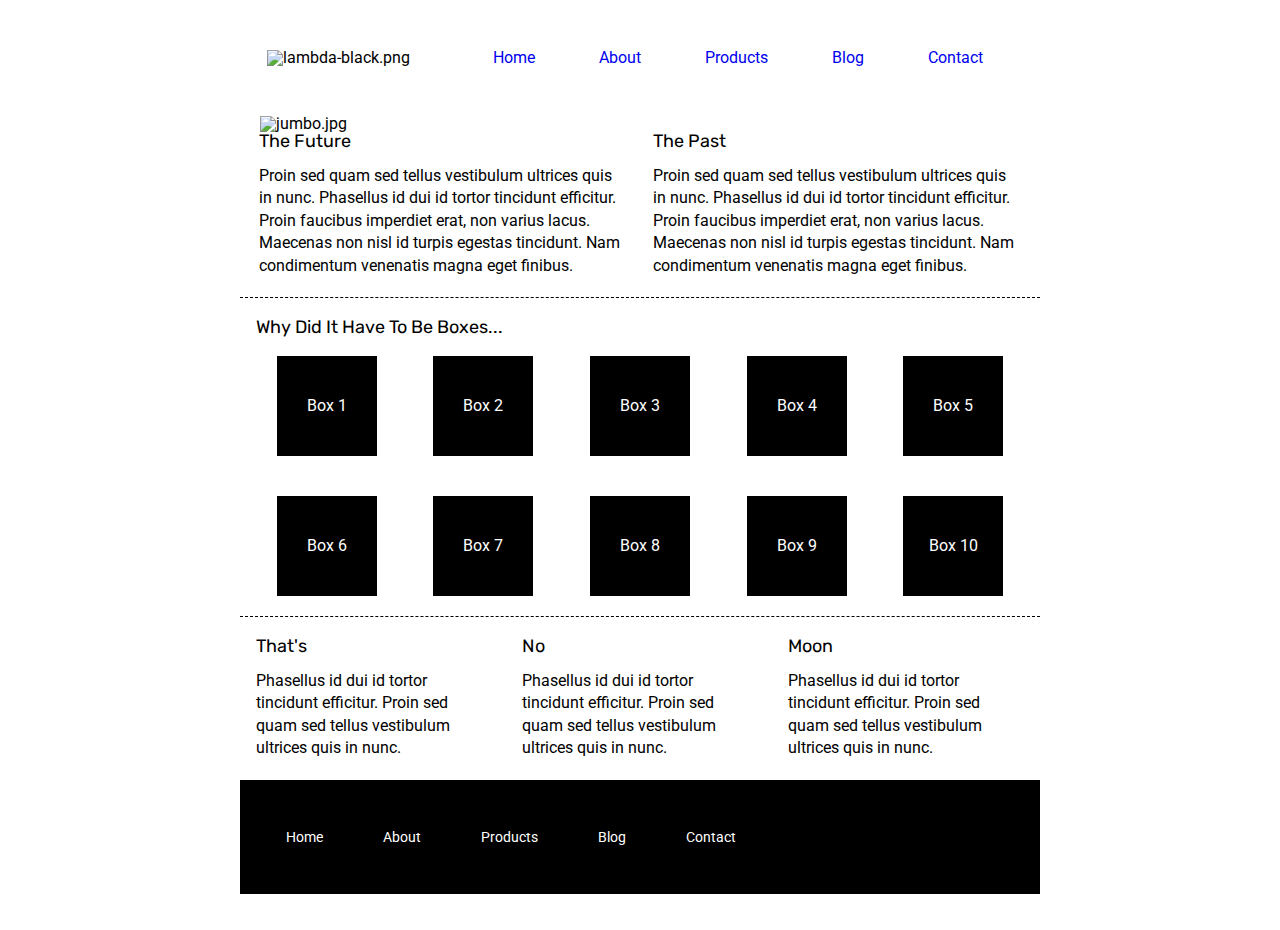
==== index.html @ 3f641ea7 "First Commit" ====
<!doctype html>

<html lang="en">
<head>
  <meta charset="utf-8">

  <title>Sprint Challenge - Home</title>

  <link href="https://fonts.googleapis.com/css?family=Roboto|Rubik" rel="stylesheet">
  <link rel="stylesheet" href="css/index.css">

</head>

<body>
    <div class="container">

        <header class="home navigation">
                <img src="/Users/vanessamclendon/Documents/Projects/Sprint-Challenge--User-Interface/img/lambda-black.png" alt="lambda-black.png">
            <nav>
                <a href="#">Home</a>
                <a href="about.html">About</a>
                <a href="#">Products</a>
                <a href="#">Blog</a>
                <a href="#">Contact</a>
            </nav>  
        </header>
        <img class="home jumbo"src="/Users/vanessamclendon/Documents/Projects/Sprint-Challenge--User-Interface/img/jumbo.jpg" alt="jumbo.jpg">
   
        <section class="top-content">
            <div class="text-container">
                <h2>The Future</h2>
                <p>Proin sed quam sed tellus vestibulum ultrices quis in nunc. Phasellus id dui id tortor tincidunt efficitur. Proin faucibus imperdiet erat, non varius lacus. Maecenas non nisl id turpis egestas tincidunt. Nam condimentum venenatis magna eget finibus.</p>
            </div>
            <div class="text-container">
                <h2>The Past</h2>
                <p>Proin sed quam sed tellus vestibulum ultrices quis in nunc. Phasellus id dui id tortor tincidunt efficitur. Proin faucibus imperdiet erat, non varius lacus. Maecenas non nisl id turpis egestas tincidunt. Nam condimentum venenatis magna eget finibus.</p>
            </div>
        </section>
        
        <section class="middle-content">
        
            <h2>Why Did It Have To Be Boxes...</h2>
            
            <div class="boxes">
                <div class="box box1">Box 1</div>
                <div class="box box2">Box 2</div>
                <div class="box box3">Box 3</div>
                <div class="box box4">Box 4</div>
                <div class="box box5">Box 5</div>
                <div class="box box6">Box 6</div>
                <div class="box box7">Box 7</div>
                <div class="box box8">Box 8</div>
                <div class="box box9">Box 9</div>
                <div class="box box10">Box 10</div>
            </div>
        
        </section>

        <section class="bottom-content">

            <div class="text-container">
                <h2>That's</h2>
                <p>Phasellus id dui id tortor tincidunt efficitur. Proin sed quam sed tellus vestibulum ultrices quis in nunc.</p>
            </div>
            <div class="text-container">
                <h2>No</h2>
                <p>Phasellus id dui id tortor tincidunt efficitur. Proin sed quam sed tellus vestibulum ultrices quis in nunc.</p>
            </div>
            <div class="text-container">
                <h2>Moon</h2>
                <p>Phasellus id dui id tortor tincidunt efficitur. Proin sed quam sed tellus vestibulum ultrices quis in nunc.</p>
            </div>

        </section>
        
        <footer>
            <nav>
                <a href="#">Home</a>
                <a href="#">About</a>
                <a href="#">Products</a>
                <a href="#">Blog</a>
                <a href="#">Contact</a>
            </nav>
        </footer>
    </div><!-- container -->        
</body>
</html>
---- css/index.css ----
/* http://meyerweb.com/eric/tools/css/reset/ 
   v2.0 | 20110126
   License: none (public domain)
*/

html, body, div, span, applet, object, iframe,
h1, h2, h3, h4, h5, h6, p, blockquote, pre,
a, abbr, acronym, address, big, cite, code,
del, dfn, em, img, ins, kbd, q, s, samp,
small, strike, strong, sub, sup, tt, var,
b, u, i, center,
dl, dt, dd, ol, ul, li,
fieldset, form, label, legend,
table, caption, tbody, tfoot, thead, tr, th, td,
article, aside, canvas, details, embed, 
figure, figcaption, footer, header, hgroup, 
menu, nav, output, ruby, section, summary,
time, mark, audio, video {
	margin: 0;
	padding: 0;
	border: 0;
	font-size: 100%;
	font: inherit;
	vertical-align: baseline;
}
/* HTML5 display-role reset for older browsers */
article, aside, details, figcaption, figure, 
footer, header, hgroup, menu, nav, section {
	display: block;
}
body {
	line-height: 1;
}
ol, ul {
	list-style: none;
}
blockquote, q {
	quotes: none;
}
blockquote:before, blockquote:after,
q:before, q:after {
	content: '';
	content: none;
}
table {
	border-collapse: collapse;
	border-spacing: 0;
}

* {
    box-sizing: border-box;
}

html, body {
    height: 100%;
    font-family: 'Roboto', sans-serif;
}

h1, h2, h3, h4, h5 {
    font-size: 18px;
    margin-bottom: 15px;
    font-family: 'Rubik', sans-serif;
}

p {
    line-height: 1.4;
}

.container {
    width: 800px;
    margin: 0 auto;
}

.top-content {
    display: flex;
    flex-wrap: wrap;
    justify-content: space-evenly;
    margin-bottom: 20px;
    border-bottom: 1px dashed black;
}

.top-content .text-container {
    width: 48%;
    padding: 0 1%;
    padding-bottom: 20px;  
}

.middle-content {
    margin-bottom: 20px;
    border-bottom: 1px dashed black;
}

.middle-content h2 {
    padding: 0 2%;
    margin-bottom: 0;
}

.middle-content .boxes {
    display: flex;
    flex-wrap: wrap;
    justify-content: space-evenly;
}

.middle-content .boxes .box {
    width: 12.5%;
    height: 100px;
    background: black;
    margin: 20px 2.5%;
    color: white;
    display: flex;
    align-items: center;
    justify-content: center;
}

.bottom-content {
    display: flex;
    margin: 0 2% 20px;
    justify-content: space-around;
}

.bottom-content .text-container {
    padding-right: 4%;
}

.bottom-content .text-container:last-child {
    padding-right: 0;
}

footer {
    width: 100%;
    background: black;
}

footer nav {
    width: 60%;
    display: flex;
    justify-content: space-between;
    align-items: center;
    padding: 20px 2%;
    font-size: 14px;
}

footer nav a {
    color: white;
    text-decoration: none;
}


/*** my code home page ***/

/*navigation and logo */
.home.navigation{
    display: flex; 
    justify-content: space-around; 
    padding: 20px 0;
    margin: 30px 0;
    align-items: flex-end;
}

nav a{
    margin: 30px;
   text-decoration:none;   
}

/*top image under header image*/
.home.jumbo{
    margin: 0 20px;
}
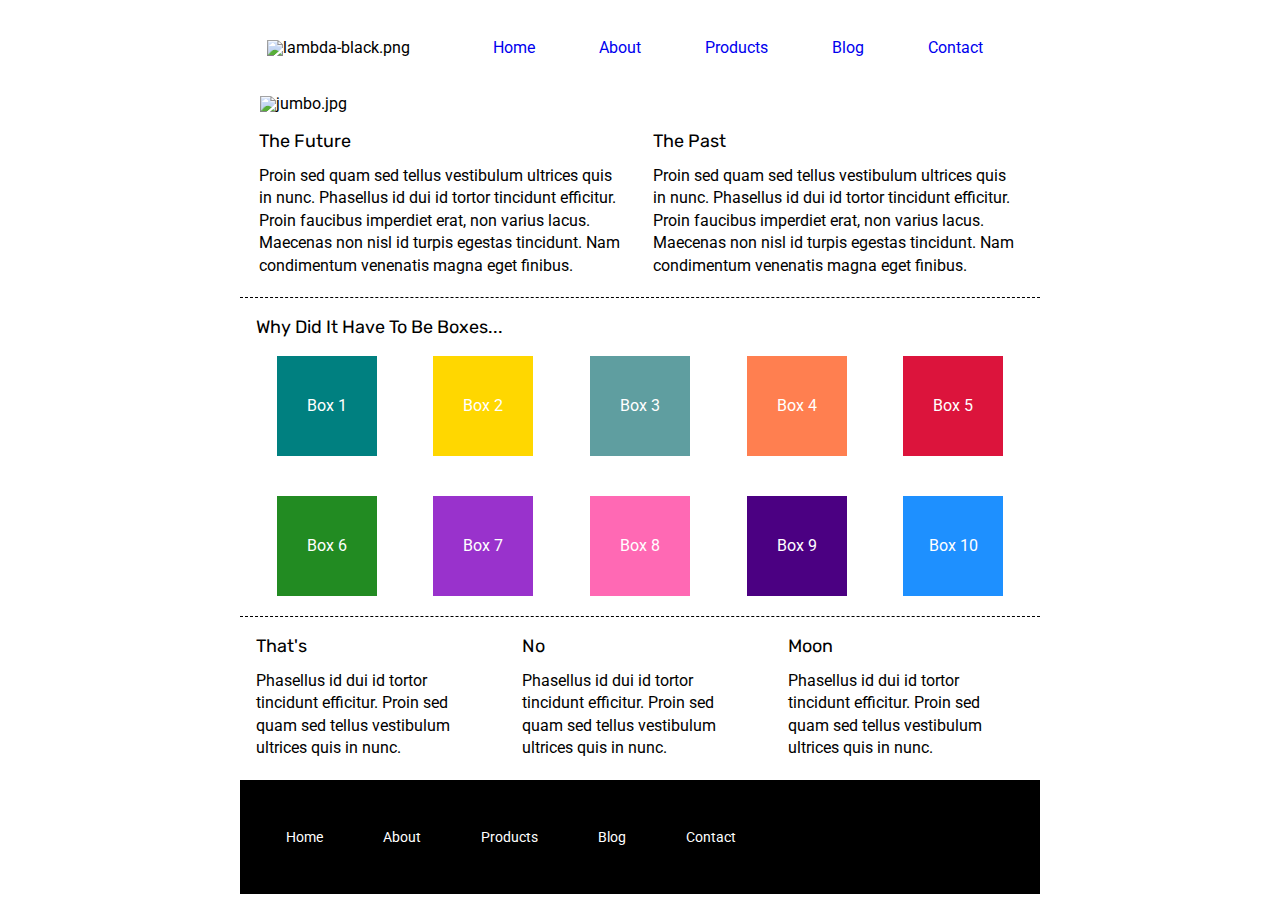
==== commit 0b379a22: "second commit" ====
--- a/index.html
+++ b/index.html
@@ -15,7 +15,7 @@
     <div class="container">
 
         <header class="home navigation">
-                <img src="/Users/vanessamclendon/Documents/Projects/Sprint-Challenge--User-Interface/img/lambda-black.png" alt="lambda-black.png">
+            <img src="/Users/vanessamclendon/Documents/Projects/Sprint-Challenge--User-Interface/img/lambda-black.png" alt="lambda-black.png">
             <nav>
                 <a href="#">Home</a>
                 <a href="about.html">About</a>
--- a/css/index.css
+++ b/css/index.css
@@ -153,7 +153,7 @@
     display: flex; 
     justify-content: space-around; 
     padding: 20px 0;
-    margin: 30px 0;
+    margin: 20px 0;
     align-items: flex-end;
 }
 
@@ -165,4 +165,75 @@
 /*top image under header image*/
 .home.jumbo{
     margin: 0 20px;
-}
+    margin-bottom: 20px;
+}
+
+/*box styling*/
+.middle-content .boxes .box.box1{
+    background:teal;
+}
+.middle-content .boxes .box.box2{
+    background:gold;
+}
+.middle-content .boxes .box.box3{
+    background:cadetblue;
+}
+.middle-content .boxes .box.box4{
+    background:coral;
+}.middle-content .boxes .box.box5{
+    background:crimson;
+}
+.middle-content .boxes .box.box6{
+    background:forestgreen;
+}
+.middle-content .boxes .box.box7{
+    background:darkorchid;
+}
+.middle-content .boxes .box.box8{
+    background:hotpink;
+}
+.middle-content .boxes .box.box9{
+    background:indigo;
+}
+.middle-content .boxes .box.box10{
+    background:dodgerblue;
+}
+
+
+/*ABOUT PAGE CSS*/
+
+/*header*/
+.about.navigation{
+    display: flex; 
+    justify-content: space-around; 
+    padding: 20px 0;
+    margin: 10px 0;
+    align-items: flex-end;
+}
+nav a{
+    margin: 30px;
+   text-decoration:none;   
+}
+
+/*about section under picture*/
+.about-section{
+    margin: 20px; 
+}
+
+/*middle content section  */
+.about-middle{
+   display: flex;
+   flex-wrap: wrap;
+   justify-content:space-between;
+
+}
+.cards{
+   border: 1px solid red;
+   padding:40px 0;
+   width:385px;
+   margin: 40px 0;
+
+    
+}
+
+
